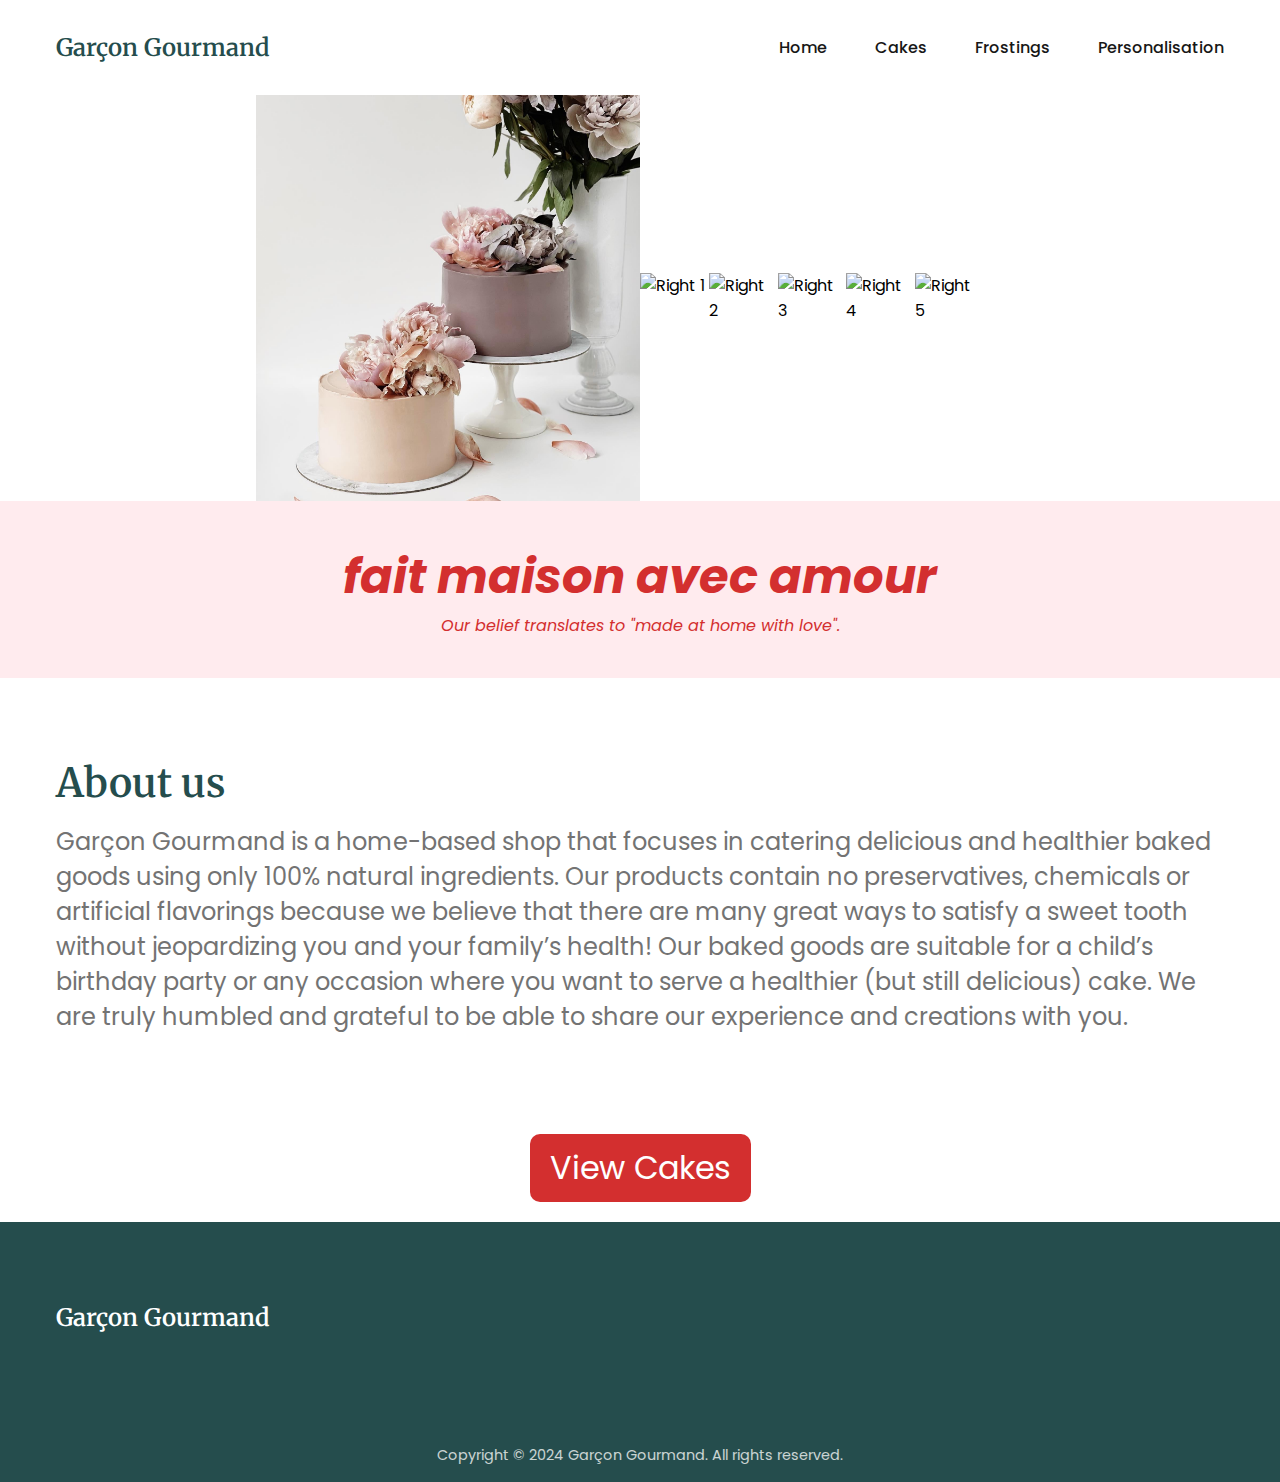
==== index.html @ 71a85c98 "Update index.html" ====
<!DOCTYPE html>
<html lang="en">
    <head>
        <meta charset="UTF-8" />
        <meta name="viewport" content="width=device-width, initial-scale=1.0" />
        <link rel="preconnect" href="https://fonts.googleapis.com">
        <link rel="preconnect" href="https://fonts.gstatic.com" crossorigin>
        <link href="https://fonts.googleapis.com/css2?family=Imperial+Script&family=Lato:ital,wght@0,100;0,300;0,400;0,700;0,900;1,100;1,300;1,400;1,700;1,900&display=swap" rel="stylesheet">
        <link href="https://cdn.jsdelivr.net/npm/remixicon@4.3.0/fonts/remixicon.css" rel="stylesheet" />
        <link rel="stylesheet" href="../css/main.css" />
        <title>Garcon Gourmand</title>
    </head>
    <body>
        <!-- NAVBAR --> 
        <nav>
            <div class="nav-header">
                <div class="nav-logo">
                    <a href="./index.html" class="logo">Garçon Gourmand</a>
                </div>
                <div class="nav-menu-btn" id="menu-btn">
                    <i class="ri-menu-line"></i>
                </div>
            </div>
            <ul class="nav-links" id="nav-links">
                <li><a href="./index.html">Home</a></li>
                <li><a href="./pages/cakes.html">Cakes</a></li>
                <li><a href="./pages/frostings.html">Frostings</a></li>
                <li><a href="./pages/personalisation.html">Personalisation</a></li>
            </ul>
        </nav>
        <!-- Automatic Image Slider -->
        <section class="section_container">
            <a href="./pages/cakes.html" class="slider-section">
            <div class="slider">
                <div class="slides">
                    <img src="../images/slider-images/left-slider/slider-image-1.png"" alt="Left 1">
                    <img src="../images/slider-images/left-slider/slider-image-2.png" alt="Left 2">
                    <img src="../images/slider-images/left-slider/slider-image-3.png" alt="Left 3">
                    <img src="../images/slider-images/left-slider/slider-image-4.png" alt="Left 4">
                    <img src="../images/slider-images/left-slider/slider-image-5.png" alt="Left 5">
                </div>
            </div>
            <div class="slider">
                <div class="slides">
                    <img src="../images/slider-images/right-slider/slider-image-6.png" alt="Right 1">
                    <img src="../images/slider-images/right-slider/slider-image-7.png" alt="Right 2">
                    <img src="../images/slider-images/right-slider/slider-image-8.png" alt="Right 3">
                    <img src="../images/slider-images/right-slider/slider-image-9.png" alt="Right 4">
                    <img src="../images/slider-images/right-slider/slider-image-10.png" alt="Right 5">
                </div>
            </div>
            </a>
        </section>
        <!-- MOTTO SECTION -->
        <section class="motto-section">
            <h1>fait maison avec amour</h1>
            <p>Our belief translates to "made at home with love".</p>
        </section>
        <!-- ABOUT SECTION -->
        <section class="section-container">
            <div class="about-header">
                <div>
                    <h2 class="section-header">About us</h2>
                    <p class="section-description">
                        Garçon Gourmand is a home-based shop that focuses in catering 
                        delicious and healthier baked goods using only 100% natural 
                        ingredients. Our products contain no preservatives, chemicals or 
                        artificial flavorings because we believe that there are many great ways 
                        to satisfy a sweet tooth without jeopardizing you and your family’s 
                        health! 
                        Our baked goods are suitable for a child’s birthday party or any occasion 
                        where you want to serve a healthier (but still delicious) cake.
                        We are truly humbled and grateful to be able to share 
                        our experience and creations with you.
                    </p>
                </div>
            </div>
        </section>
        <!-- View Cakes Button -->
        <div class="button-container">
            <a href="./pages/cakes.html" class="view-cakes-button">View Cakes</a>
        </div>
        <!-- FOOTER SECTION -->
        <footer class="footer">
            <div class="section-container footer-container">
                <div class="footer-col">
                    <div class="footer-logo">
                        <a href="./index.html" class="logo">Garçon Gourmand</a>
                    </div>
                    <ul class="footer-socials">
                        <li>
                            <a href="https://www.instagram.com/garcon.gourmand/?hl=en"><i class="ri-instagram-line"></i></a>
                        </li>  
                        <li>
                            <a href="https://l.instagram.com/?u=https%3A%2F%2Fwa.me%2F628817293675&e=AT3XUUk9nUQitFMSaTjKkE25NCFZ8BbZgMqZH8eXDugdhXazvg39B4LPlgMnmYCMrWFp0ETNtphwsyI8KihZlITr406RkkE_"><i class="ri-whatsapp-line"></i></a>
                        </li>
                    </ul>
                </div>
            </div>
            <div class="footer-bar">
                <p>Copyright © 2024 Garçon Gourmand. All rights reserved.</p>
            </div>
        </footer>
    <script src="../js/main.js"></script>
    </body>
</html>
---- css/main.css ----
@import url("https://fonts.googleapis.com/css2?family=Merriweather:ital,wght@0,300;0,400;0,700;0,900;1,300;1,400;1,700;1,900&family=Poppins:ital,wght@0,100;0,200;0,300;0,400;0,500;0,600;0,700;0,800;0,900;1,100;1,200;1,300;1,400;1,500;1,600;1,700;1,800;1,900&display=swap");

:root {
  --primary-color: #254d4d;
  --text-dark: #171717;
  --text-light: #737373;
  --extra-light: #f4f6f5;
  --white: #ffffff;
  --max-width: 1200px;
  --header-font: "Merriweather", serif;
}

* {
  padding: 0;
  margin: 0;
  box-sizing: border-box;
}

.section-container {
  max-width: var(--max-width);
  margin: auto;
  padding: 5rem 1rem;
}

.section-header {
  margin-bottom: 1rem;
  font-size: 2.5rem;
  font-weight: 600;
  font-family: var(--header-font);
  color: var(--primary-color);
}

.section-description {
  font-size: 1.1rem;
  color: var(--text-light);
}

.logo {
  font-size: 1.5rem;
  font-weight: 600;
  font-family: var(--header-font);
}

img {
  display: flex;
  width: 100%;
}

a {
  text-decoration: none;
  transition: 0.3s;
}

ul {
  list-style: none;
}

html,
body {
  scroll-behavior: smooth;
}

body {
  font-family: "Poppins", sans-serif;
}

nav {
  position: fixed;
  isolation: isolate;
  width: 100%;
  max-width: var(--max-width);
  margin-inline: auto;
  z-index: 9;
}

.nav-header {
  padding: 1rem;
  width: 100%;
  display: flex;
  align-items: center;
  justify-content: space-between;
  background-color: var(--primary-color);
}

.nav-logo .logo {
  color: var(--white);
}

.nav-menu-btn {
  font-size: 1.5rem;
  color: var(--white);
  cursor: pointer;
}

.nav-links {
  position: absolute;
  top: 65px;
  left: 0;
  width: 100%;
  padding: 2rem;
  display: flex;
  align-items: center;
  justify-content: center;
  flex-direction: column;
  gap: 2rem;
  background-color: var(--primary-color);
  transition: 0.5s;
  z-index: -1;
  transform: translateY(-100%);
}

.nav-links.open {
  transform: translateY(0);
}

.nav-links a {
  font-weight: 500;
  color: var(--white);
}

.nav-search {
  display: none;
}

.header-container {
  display: grid;
  overflow: hidden;
}

.header-image {
  grid-area: 1/1/2/2;
}

.header-image img {
  max-width: 9000px;
  margin-left: auto;
}

.header-content {
  grid-area: 1/1/2/2;
  display: flex;
  align-items: center;
}

.header-content > div {
  max-width: 500px;
  padding: 4rem 1rem;
  background-color: rgba(255, 255, 255, 0.5);
  backdrop-filter: blur(10px);
}

.header-content h1 {
  margin-bottom: 1rem;
  font-size: 4rem;
  font-weight: 600;
  font-family: var(--header-font);
  color: var(--primary-color);
}

.header-content p {
  font-size: 1.2rem;
  color: var(--text-light);
}

.header-content h1 {
    font-family: "Imperial Script", serif;
    font-weight: 600;
    font-style: normal;
    font-size: 5rem;
}
  
/* AUTO IMAGE SLIDER */
.slider-section {
  display: flex; 
  text-decoration: none; 
  color: inherit; 
  width: 60%; 
  margin: 0 auto; 
  justify-content: center; 
  align-items: center; 
}

.slider {
  display: flex;
  width: 50%;
  overflow: hidden;
  position: relative;
}

.slides {
  display: flex;
  transition: transform 0.5s ease-in-out;
}

.slides input {
  display: none;
}

.slide {
  width: 20%;
  transition: 2s;
}

.slide img {
  width: 100%;
  height: auto;
  flex-shrink: 0;
}

/* Motto Section */
.motto-section {
  width: 100%;
  text-align: center;
  padding: 40px 20px;
  background-color: #ffebee;
}

.motto-section h1 {
  font-size: 3rem;
  color: #d32f2f; 
  font-style: italic;
  margin: 0;
}

.motto-section p {
  font-size: 1rem;
  color: #d32f2f; 
  font-style: italic;
  margin: 0;
}


/* About Us Section */
.about-header {
  display: flex;
  flex-direction: column;
  gap: 2rem;
}

.about-header .section-description {
  font-size: 1.5rem;
}

/* View Cakes Button */
.button-container {
  width: 100%;
  text-align: center; 
  padding: 20px 0; 
}

.view-cakes-button {
  display: inline-block;
  padding: 10px 20px;
  font-size: 2rem;
  color: #fff; 
  background-color: #d32f2f;
  border: none;
  border-radius: 10px;
  text-decoration: none; 
  transition: background-color 0.3s ease; 
}

.view-cakes-button:hover {
  background-color: #b71c1c;
  transform: scale(1.2);
}

/* Footer Section */
.footer {
  background-color: var(--primary-color);
}

.footer-container {
  display: grid;
  gap: 4rem 2rem;
}

.footer-logo {
  margin-bottom: 1rem;
}

.footer-logo .logo {
  color: var(--white);
}

.footer-col p {
  margin-bottom: 2rem;
  color: var(--extra-light);
  opacity: 0.8;
}

.footer-socials {
  display: flex;
  align-items: center;
  gap: 1rem;
}

.footer-socials a {
  font-size: 1.5rem;
  color: var(--white);
}

.footer-socials a:hover {
  opacity: 0.5;
}

.footer-col h4 {
  margin-bottom: 1rem;
  font-size: 1.2rem;
  font-weight: 400;
  color: var(--white);
}

.footer-links {
  display: grid;
  gap: 1rem;
}

.footer-links a {
  color: var(--extra-light);
  opacity: 0.8;
}

.footer-links a:hover {
  opacity: 1;
}

.footer-bar {
  padding: 1rem;
  font-size: 0.9rem;
  color: var(--extra-light);
  opacity: 0.8;
  text-align: center;
}

@media (width > 540px) {
  .deals-container {
    grid-template-columns: repeat(2, 1fr);
  }

  .about-grid {
    grid-template-columns: repeat(2, 1fr);
  }

  .product-grid {
    grid-template-columns: repeat(2, 1fr);
  }

  .footer-container {
    grid-template-columns: repeat(2, 1fr);
  }
}

@media (width > 768px) {
  nav {
    position: static;
    padding: 2rem 1rem;
    display: flex;
    align-items: center;
    justify-content: space-between;
    gap: 2rem;
  }

  .nav-header {
    flex: 1;
    padding: 0;
    background-color: transparent;
  }

  .nav-menu-btn {
    display: none;
  }

  .nav-logo .logo {
    color: var(--primary-color);
  }

  .nav-links {
    position: static;
    padding: 0;
    width: fit-content;
    flex-direction: row;
    gap: 3rem;
    background-color: transparent;
    transform: none;
  }

  .nav-links a {
    color: var(--text-dark);
  }

  .nav-links a:hover {
    color: var(--primary-color);
  }

  .nav-search {
    flex: 1;
    display: flex;
    align-items: center;
    justify-content: flex-end;
    gap: 1rem;
  }

  .nav-search input {
    padding-block: 5px;
    outline: none;
    border: none;
    width: 0;
    font-size: 1rem;
    color: var(--text-dark);
    border-bottom: 1px solid var(--text-light);
    transition: 0.3s;
  }

  .nav-search.open input {
    width: 100%;
    max-width: 15rem;
  }

  .nav-search span {
    font-size: 1.5rem;
    font-weight: 500;
    color: var(--text-dark);
    cursor: pointer;
  }

  .header-container {
    padding-top: 0;
  }

  .deals-container {
    grid-template-columns: repeat(3, 1fr);
  }

  .deals-card:nth-child(1) {
    grid-column: 1/4;
  }

  .about-header {
    flex-direction: row;
    align-items: center;
    justify-content: space-between;
  }

  .about-content {
    grid-template-columns: repeat(2, 1fr);
    align-items: center;
  }

  .about-image {
    grid-area: 1/2/2/3;
  }

  .product-grid {
    grid-template-columns: repeat(3, 1fr);
  }

  .client-card {
    grid-template-columns: repeat(2, 1fr);
    align-items: center;
    text-align: left;
  }

  .footer-container {
    grid-template-columns: repeat(4, 1fr);
  }
}

@media (width > 1024px) {
  .deals-container {
    grid-template-columns: repeat(4, 1fr);
  }

  .deals-card:nth-child(1) {
    grid-column: unset;
  }

  .about-grid {
    gap: 4rem 2rem;
  }
}
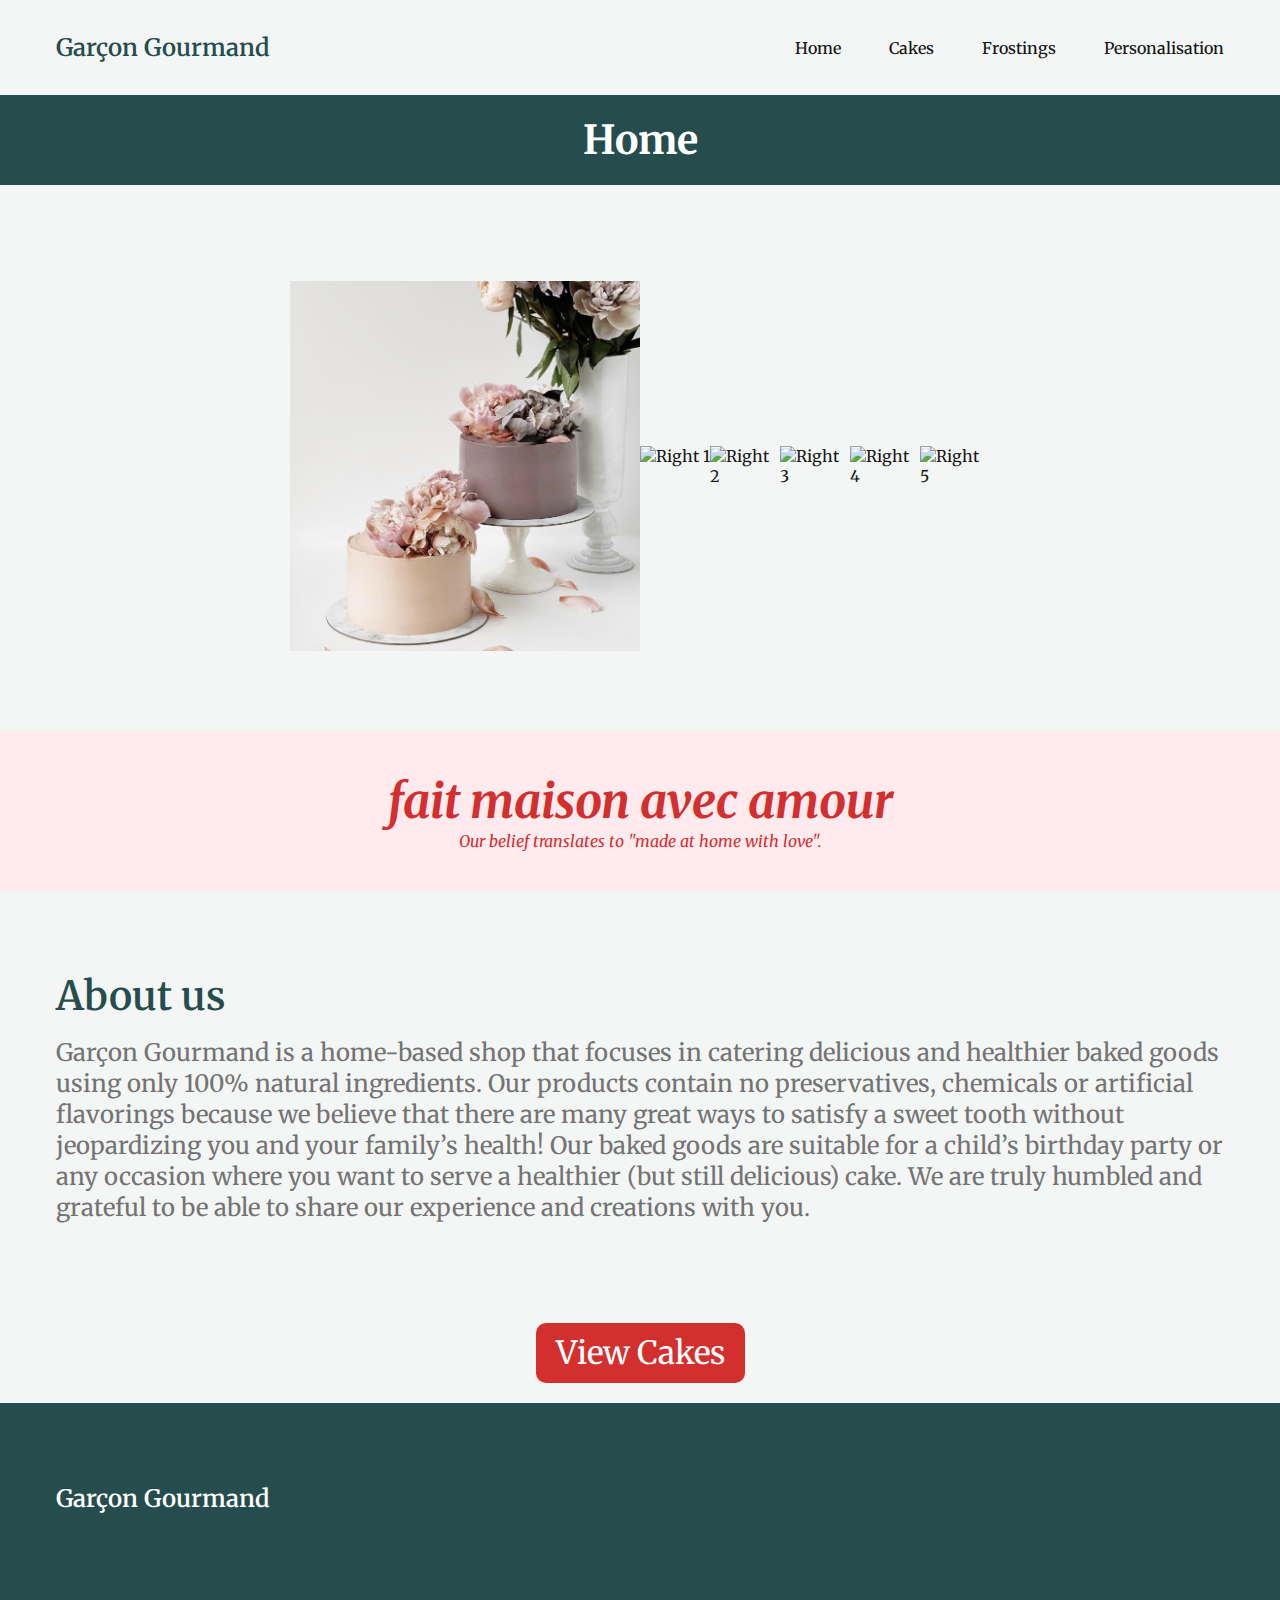
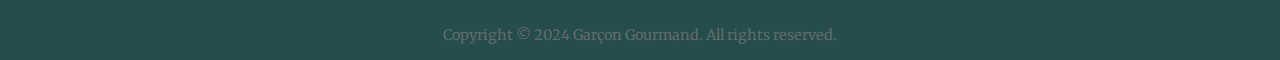
==== commit a9a35da1: "Update index.html" ====
--- a/index.html
+++ b/index.html
@@ -7,7 +7,7 @@
         <link rel="preconnect" href="https://fonts.gstatic.com" crossorigin>
         <link href="https://fonts.googleapis.com/css2?family=Imperial+Script&family=Lato:ital,wght@0,100;0,300;0,400;0,700;0,900;1,100;1,300;1,400;1,700;1,900&display=swap" rel="stylesheet">
         <link href="https://cdn.jsdelivr.net/npm/remixicon@4.3.0/fonts/remixicon.css" rel="stylesheet" />
-        <link rel="stylesheet" href="../css/main.css" />
+        <link rel="stylesheet" href="css/main.css" />
         <title>Garcon Gourmand</title>
     </head>
     <body>
@@ -15,38 +15,41 @@
         <nav>
             <div class="nav-header">
                 <div class="nav-logo">
-                    <a href="./index.html" class="logo">Garçon Gourmand</a>
+                    <a href="index.html" class="logo">Garçon Gourmand</a>
                 </div>
                 <div class="nav-menu-btn" id="menu-btn">
                     <i class="ri-menu-line"></i>
                 </div>
             </div>
             <ul class="nav-links" id="nav-links">
-                <li><a href="./index.html">Home</a></li>
-                <li><a href="./pages/cakes.html">Cakes</a></li>
-                <li><a href="./pages/frostings.html">Frostings</a></li>
-                <li><a href="./pages/personalisation.html">Personalisation</a></li>
+                <li><a href="index.html">Home</a></li>
+                <li><a href="pages/cakes.html">Cakes</a></li>
+                <li><a href="pages/frostings.html">Frostings</a></li>
+                <li><a href="pages/personalisation.html">Personalisation</a></li>
             </ul>
         </nav>
+        <header>
+            <h1>Home</h1>
+        </header>
         <!-- Automatic Image Slider -->
-        <section class="section_container">
+        <section class="slider-container">
             <a href="./pages/cakes.html" class="slider-section">
             <div class="slider">
                 <div class="slides">
-                    <img src="../images/slider-images/left-slider/slider-image-1.png"" alt="Left 1">
-                    <img src="../images/slider-images/left-slider/slider-image-2.png" alt="Left 2">
-                    <img src="../images/slider-images/left-slider/slider-image-3.png" alt="Left 3">
-                    <img src="../images/slider-images/left-slider/slider-image-4.png" alt="Left 4">
-                    <img src="../images/slider-images/left-slider/slider-image-5.png" alt="Left 5">
+                    <img src="images/slider-images/left-slider/slider-image-1.png"" alt="Left 1">
+                    <img src="images/slider-images/left-slider/slider-image-2.png" alt="Left 2">
+                    <img src="images/slider-images/left-slider/slider-image-3.png" alt="Left 3">
+                    <img src="images/slider-images/left-slider/slider-image-4.png" alt="Left 4">
+                    <img src="images/slider-images/left-slider/slider-image-5.png" alt="Left 5">
                 </div>
             </div>
             <div class="slider">
                 <div class="slides">
-                    <img src="../images/slider-images/right-slider/slider-image-6.png" alt="Right 1">
-                    <img src="../images/slider-images/right-slider/slider-image-7.png" alt="Right 2">
-                    <img src="../images/slider-images/right-slider/slider-image-8.png" alt="Right 3">
-                    <img src="../images/slider-images/right-slider/slider-image-9.png" alt="Right 4">
-                    <img src="../images/slider-images/right-slider/slider-image-10.png" alt="Right 5">
+                    <img src="images/slider-images/right-slider/slider-image-6.png" alt="Right 1">
+                    <img src="images/slider-images/right-slider/slider-image-7.png" alt="Right 2">
+                    <img src="images/slider-images/right-slider/slider-image-8.png" alt="Right 3">
+                    <img src="images/slider-images/right-slider/slider-image-9.png" alt="Right 4">
+                    <img src="images/slider-images/right-slider/slider-image-10.png" alt="Right 5">
                 </div>
             </div>
             </a>
@@ -78,14 +81,14 @@
         </section>
         <!-- View Cakes Button -->
         <div class="button-container">
-            <a href="./pages/cakes.html" class="view-cakes-button">View Cakes</a>
+            <a href="pages/cakes.html" class="view-cakes-button">View Cakes</a>
         </div>
         <!-- FOOTER SECTION -->
         <footer class="footer">
             <div class="section-container footer-container">
                 <div class="footer-col">
                     <div class="footer-logo">
-                        <a href="./index.html" class="logo">Garçon Gourmand</a>
+                        <a href="index.html" class="logo">Garçon Gourmand</a>
                     </div>
                     <ul class="footer-socials">
                         <li>
--- a/css/main.css
+++ b/css/main.css
@@ -60,8 +60,23 @@
   scroll-behavior: smooth;
 }
 
+/* General Styles */
 body {
   font-family: "Poppins", sans-serif;
+  font-family: var(--header-font);
+  background-color: var(--extra-light);
+  color: var(--text-dark);
+  margin: 0;
+  padding: 0;
+}
+
+h1 {
+  margin: 0;
+  font-size: 2.5em;
+}
+
+p {
+  color: var(--text-light);
 }
 
 nav {
@@ -73,8 +88,18 @@
   z-index: 9;
 }
 
+/* Header */
+header {
+  background-color: var(--primary-color);
+  color: var(--white);
+  text-align: center;
+  padding: 20px;
+  font-family: var(--header-font);
+}
+
+/* Navbar */
 .nav-header {
-  padding: 1rem;
+  padding: 2rem;
   width: 100%;
   display: flex;
   align-items: center;
@@ -170,6 +195,11 @@
 }
   
 /* AUTO IMAGE SLIDER */
+.slider-container {
+  max-width: var(--max-width);
+  margin: auto;
+  padding: 5rem 1rem;
+}
 .slider-section {
   display: flex; 
   text-decoration: none; 
@@ -185,6 +215,7 @@
   width: 50%;
   overflow: hidden;
   position: relative;
+  margin-top: 1rem;
 }
 
 .slides {
@@ -213,6 +244,7 @@
   text-align: center;
   padding: 40px 20px;
   background-color: #ffebee;
+  margin-top: 0rem;
 }
 
 .motto-section h1 {
@@ -228,7 +260,6 @@
   font-style: italic;
   margin: 0;
 }
-
 
 /* About Us Section */
 .about-header {
@@ -478,4 +509,4 @@
   .about-grid {
     gap: 4rem 2rem;
   }
-}+}
